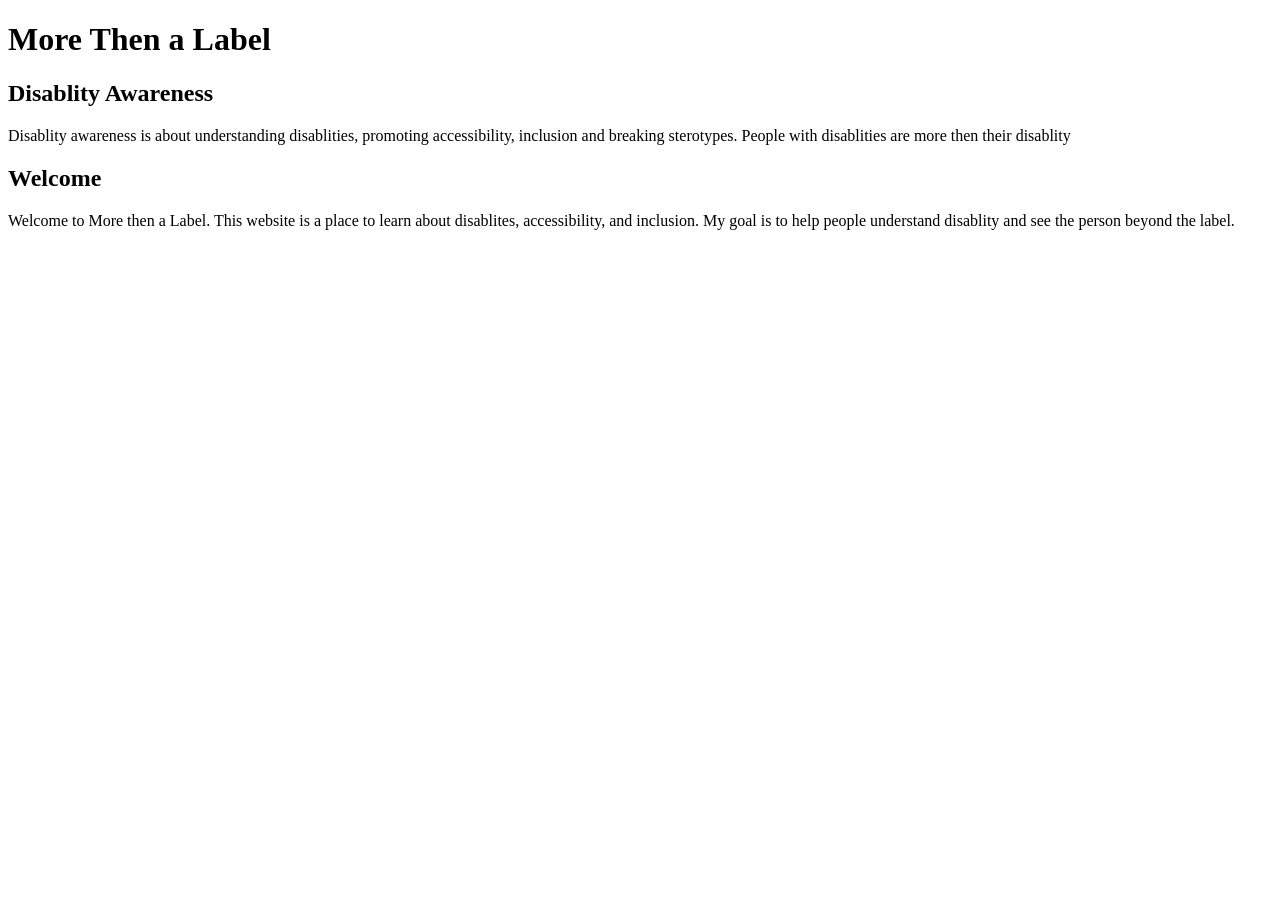
==== index.html @ 44cb4f56 "Added basic content to homepage started Welcome paragraph" ====
<!DOCTYPE html>
<html lang="en">
<head>
  <meta charset="UTF-8">
  <meta name="viewport" content="width=device-width, initial-scale=1.0">
  <title>More Then a Label</title>
</head>
<body>
    <h1>More Then a Label</h1>

  <h2>Disablity Awareness</h2>
      <p>Disablity awareness is about understanding disablities, promoting accessibility, inclusion and breaking sterotypes. People with disablities are more then their disablity </p>

    <h2>Welcome</h2>
  Welcome to More then a Label. This website is a place to learn about disablites, accessibility, and inclusion. My goal is to help people understand disablity and see the person beyond the label. 



</body>
</html>
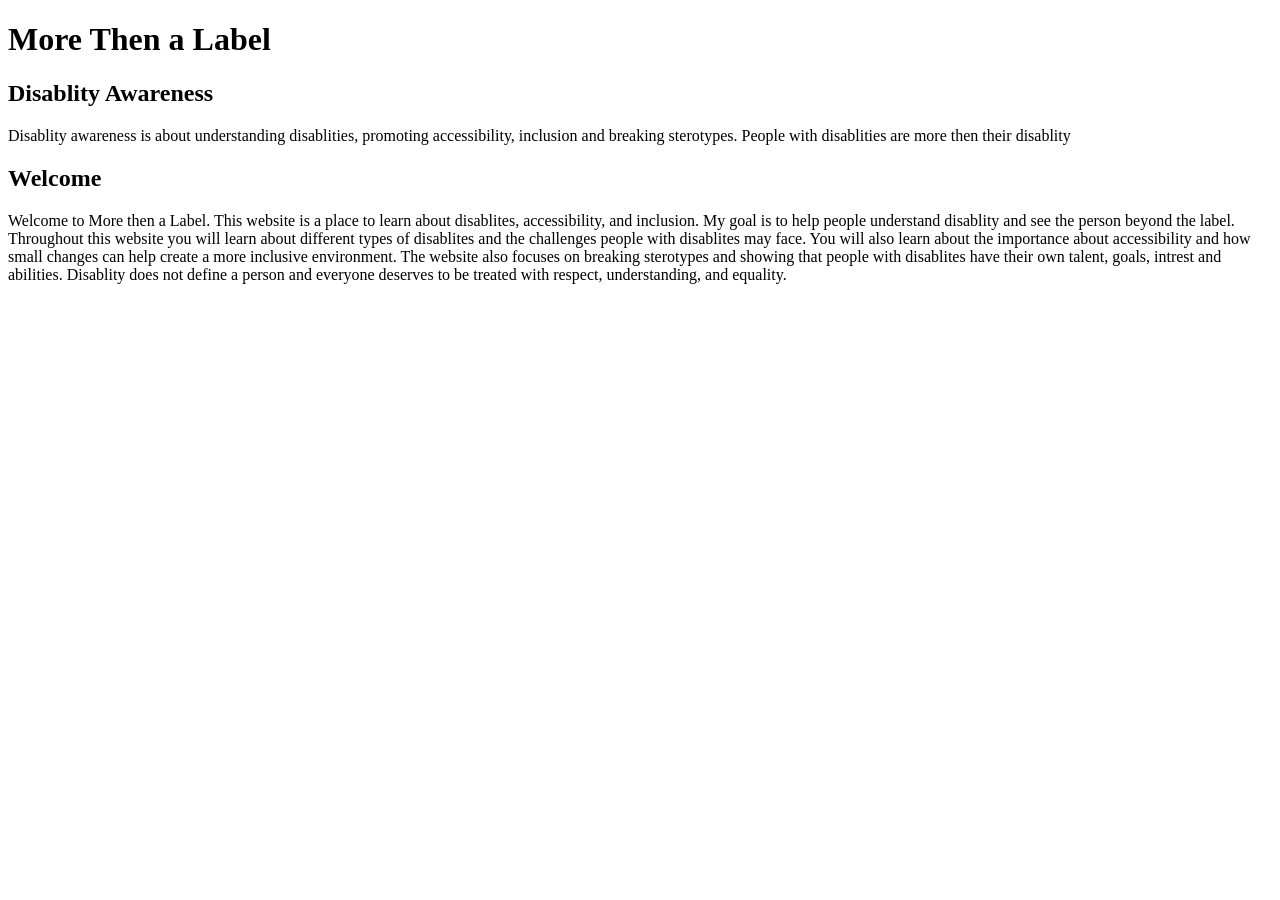
==== commit c5812b9a: "finished welcome paragraph" ====
--- a/index.html
+++ b/index.html
@@ -12,8 +12,7 @@
       <p>Disablity awareness is about understanding disablities, promoting accessibility, inclusion and breaking sterotypes. People with disablities are more then their disablity </p>
 
     <h2>Welcome</h2>
-  Welcome to More then a Label. This website is a place to learn about disablites, accessibility, and inclusion. My goal is to help people understand disablity and see the person beyond the label. 
-
+  <p>Welcome to More then a Label. This website is a place to learn about disablites, accessibility, and inclusion. My goal is to help people understand disablity and see the person beyond the label. Throughout this website you will learn about different types of disablites and the challenges people with disablites may face. You will also learn about the importance about accessibility and how small changes can help create a more inclusive environment. The website also focuses on breaking sterotypes and showing that people with disablites have their own talent, goals, intrest and abilities. Disablity does not define a person and everyone deserves to be treated with respect, understanding, and equality.</p>
 
 
 </body>
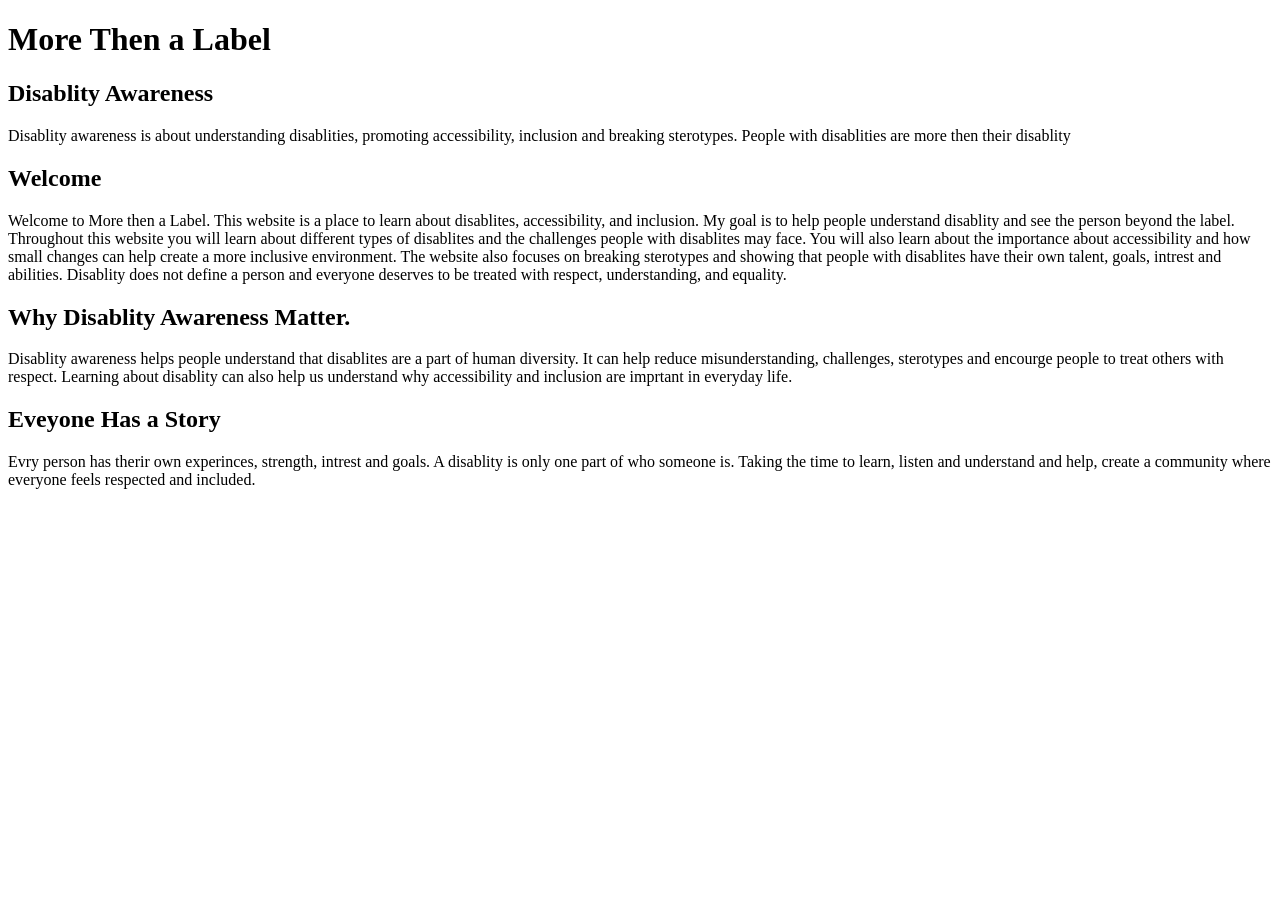
==== commit d3203c22: "Finished Html for Main and Disabilities" ====
--- a/index.html
+++ b/index.html
@@ -14,6 +14,10 @@
     <h2>Welcome</h2>
   <p>Welcome to More then a Label. This website is a place to learn about disablites, accessibility, and inclusion. My goal is to help people understand disablity and see the person beyond the label. Throughout this website you will learn about different types of disablites and the challenges people with disablites may face. You will also learn about the importance about accessibility and how small changes can help create a more inclusive environment. The website also focuses on breaking sterotypes and showing that people with disablites have their own talent, goals, intrest and abilities. Disablity does not define a person and everyone deserves to be treated with respect, understanding, and equality.</p>
 
+  <h2>Why Disablity Awareness Matter.</h2>
+    <p>Disablity awareness helps people understand that disablites are a part of human diversity. It can help reduce misunderstanding, challenges, sterotypes and encourge people to treat others with respect. Learning about disablity can also help us understand why accessibility and inclusion are imprtant in everyday life.</p>
 
+    <h2> Eveyone Has a Story</h2>
+     Evry person has therir own experinces, strength, intrest and goals. A disablity is only one part of who someone is. Taking the time to learn, listen and understand and help, create a community where everyone feels respected and included. 
 </body>
 </html>
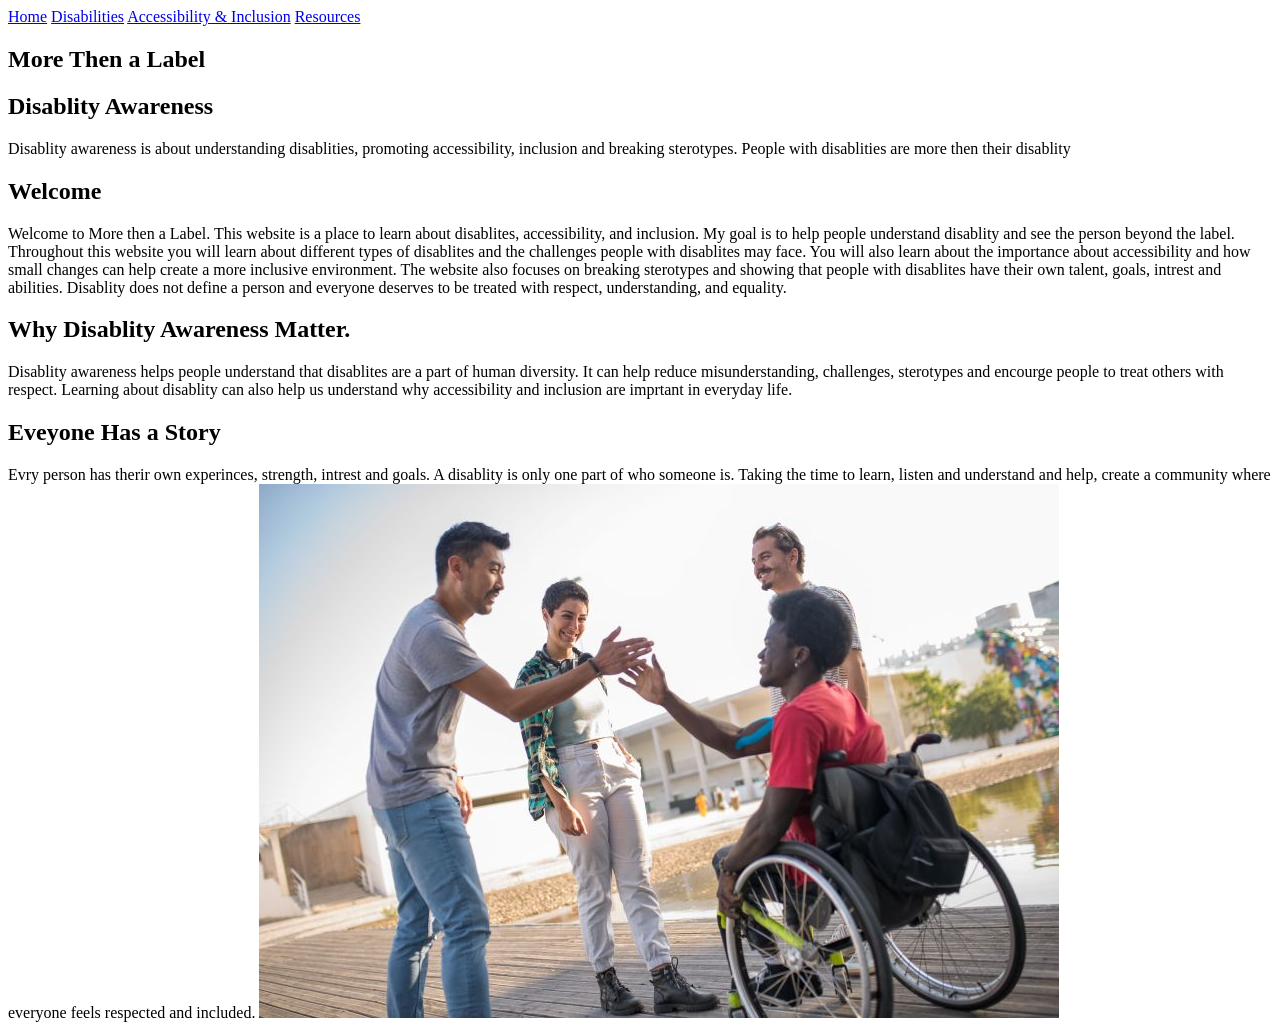
==== commit 35739ee7: "completed 4 html pages" ====
--- a/index.html
+++ b/index.html
@@ -6,6 +6,12 @@
   <title>More Then a Label</title>
 </head>
 <body>
+<nav>
+    <a href="index.html">Home</a>
+    <a href="disabilities.html">Disabilities</a>
+    <a href="accessibility.html">Accessibility & Inclusion</a>
+    <a href="resources.html">Resources</a>
+
     <h1>More Then a Label</h1>
 
   <h2>Disablity Awareness</h2>
@@ -19,5 +25,7 @@
 
     <h2> Eveyone Has a Story</h2>
      Evry person has therir own experinces, strength, intrest and goals. A disablity is only one part of who someone is. Taking the time to learn, listen and understand and help, create a community where everyone feels respected and included. 
+
+     <img src="image 1.jpg" alt="group of people gathering around">
 </body>
 </html>
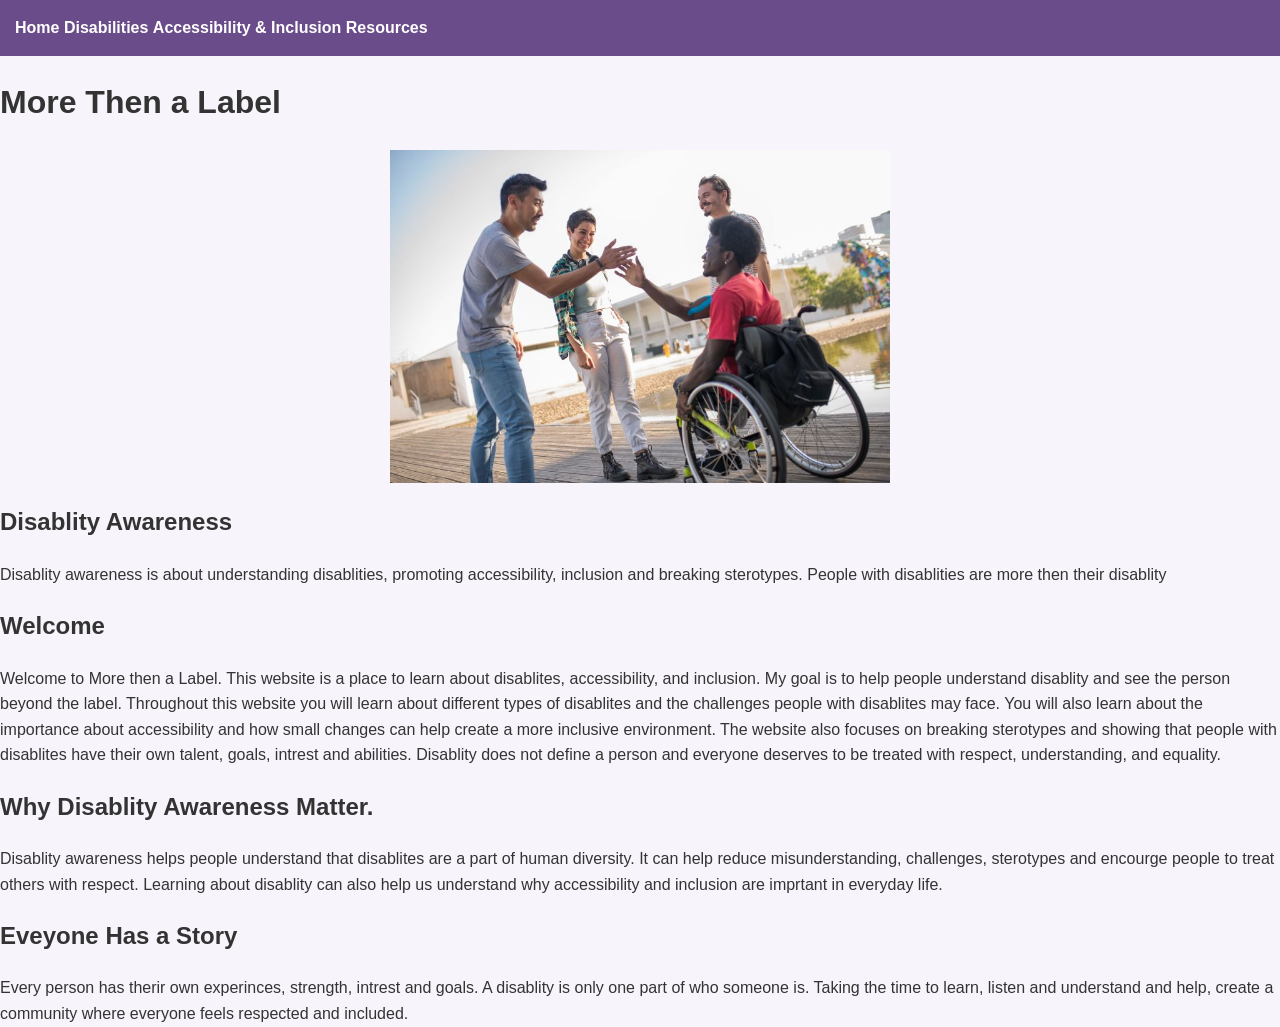
==== commit d2f036ad: "final rough draft attached 4 html pages and css layout and added color" ====
--- a/index.html
+++ b/index.html
@@ -4,28 +4,34 @@
   <meta charset="UTF-8">
   <meta name="viewport" content="width=device-width, initial-scale=1.0">
   <title>More Then a Label</title>
+  <link rel="stylesheet" href="main.css">
 </head>
 <body>
-<nav>
-    <a href="index.html">Home</a>
-    <a href="disabilities.html">Disabilities</a>
-    <a href="accessibility.html">Accessibility & Inclusion</a>
-    <a href="resources.html">Resources</a>
+
+    <nav>
+      <a href="index.html">Home</a>
+      <a href="disabilities.html">Disabilities</a>
+      <a href="accessibility.html">Accessibility & Inclusion</a>
+      <a href="resources.html">Resources</a>
+    </nav>
 
     <h1>More Then a Label</h1>
 
+<img src="image 1.jpg" alt="group of people gathering around">
+<section>
   <h2>Disablity Awareness</h2>
       <p>Disablity awareness is about understanding disablities, promoting accessibility, inclusion and breaking sterotypes. People with disablities are more then their disablity </p>
 
     <h2>Welcome</h2>
   <p>Welcome to More then a Label. This website is a place to learn about disablites, accessibility, and inclusion. My goal is to help people understand disablity and see the person beyond the label. Throughout this website you will learn about different types of disablites and the challenges people with disablites may face. You will also learn about the importance about accessibility and how small changes can help create a more inclusive environment. The website also focuses on breaking sterotypes and showing that people with disablites have their own talent, goals, intrest and abilities. Disablity does not define a person and everyone deserves to be treated with respect, understanding, and equality.</p>
-
+  </section>
+<div>
   <h2>Why Disablity Awareness Matter.</h2>
     <p>Disablity awareness helps people understand that disablites are a part of human diversity. It can help reduce misunderstanding, challenges, sterotypes and encourge people to treat others with respect. Learning about disablity can also help us understand why accessibility and inclusion are imprtant in everyday life.</p>
 
     <h2> Eveyone Has a Story</h2>
-     Evry person has therir own experinces, strength, intrest and goals. A disablity is only one part of who someone is. Taking the time to learn, listen and understand and help, create a community where everyone feels respected and included. 
-
-     <img src="image 1.jpg" alt="group of people gathering around">
+     Every person has therir own experinces, strength, intrest and goals. A disablity is only one part of who someone is. Taking the time to learn, listen and understand and help, create a community where everyone feels respected and included. 
+</div>
+     
 </body>
 </html>
--- a/main.css
+++ b/main.css
@@ -0,0 +1,44 @@
+body {
+  font-family: Arial, Helvetica, sans-serif;
+  margin: 0;
+  padding: 0;
+  background-color: #f8f4fb;
+  color: #333333;
+line-height: 1.6;
+}
+
+nav {
+  padding: 15px;
+  background-color: #6b4c8a;
+  padding: 15px;
+}
+
+nav ul {
+  display: flex;
+  justify-content: center;
+  gap: 50px;
+  list-style: none;
+  padding: 15px;
+  margin: 0;
+}
+
+nav a {
+  color: white;
+  text-decoration: none;
+  font-weight: bold;
+}
+
+img {
+  max-width: 500px;
+  width: 100%;
+  height: auto;
+  display: block;
+  margin: 20px auto;
+}
+
+header {
+  text-align: center;
+  padding: 40px 20px;
+}
+
+he
